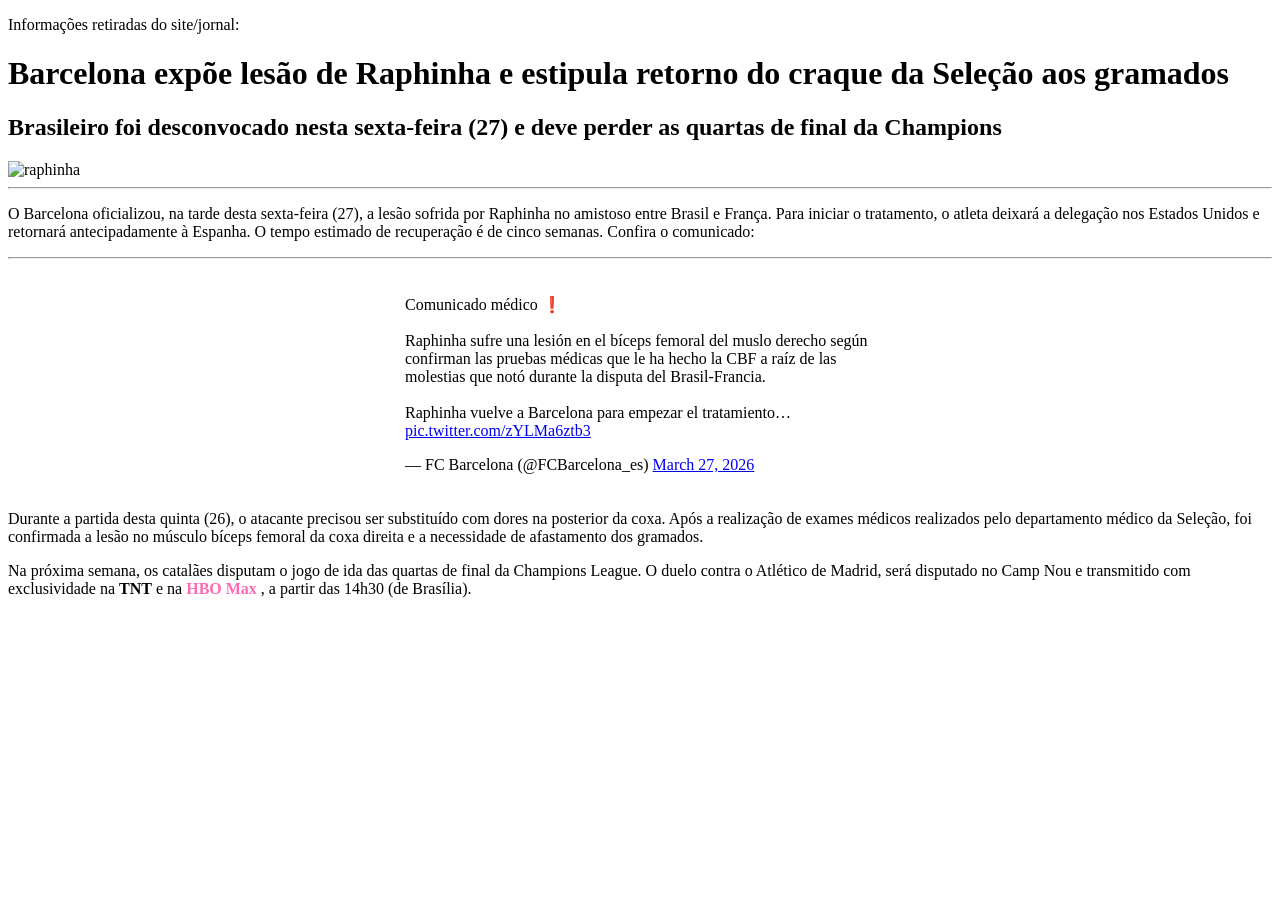
==== index.html @ d181cec1 "Rename index.html.html to index.html" ====
<!DOCTYPE html>
<html lang="pt-br">

<head>

    <head>
        <meta charset="UTF-8">
        <meta name="viewport" content="width=device-width, initial-scale=1.0">
        <link href="https://fonts.googleapis.com/css2?family=Barlow+Condensed:ital,wght@0,400;0,700;1,700&display=swap"
            rel="stylesheet">
        <link rel="stylesheet" href="Escola.css">
        <title>Noticias</title>
    </head>

</head>

<body>
<p>Informações retiradas do site/jornal:</p> <a href="https://tntsports.com.br/melhorfuteboldomundo/Barcelona-expoe-lesao-de-Raphinha-e-estipula-retorno-do-craque-da-Selecao-aos-gramados-20260327-0005.html"></a>
    <h1><b>Barcelona expõe lesão de Raphinha e estipula retorno do craque da Seleção aos gramados</b></h1>
    <h2>Brasileiro foi desconvocado nesta sexta-feira (27) e deve perder as quartas de final da Champions</h2>
    <img src="raphinha tnt.jpg" alt="raphinha">
    <hr>
    <p>O Barcelona oficializou, na tarde desta sexta-feira (27), a lesão sofrida por Raphinha no amistoso entre Brasil e
        França. Para iniciar o tratamento, o atleta deixará a delegação nos Estados Unidos e retornará antecipadamente à
        Espanha. O tempo estimado de recuperação é de cinco semanas. Confira o comunicado:</p>
    <hr>
    <div style="display: flex; justify-content: center; width: 100%; margin: 20px 0;">
        <div style="width: 100%; max-width: 550px;">

            <blockquote class="twitter-tweet">
                <p lang="es" dir="ltr">Comunicado médico ❗<br><br>Raphinha sufre una lesión en el bíceps femoral del
                    muslo derecho según confirman las pruebas médicas que le ha hecho la CBF a raíz de las molestias que
                    notó durante la disputa del Brasil-Francia.<br><br>Raphinha vuelve a Barcelona para empezar el
                    tratamiento… <a href="https://t.co/zYLMa6ztb3">pic.twitter.com/zYLMa6ztb3</a></p>
                &mdash; FC Barcelona (@FCBarcelona_es)
                <a href="https://twitter.com/FCBarcelona_es/status/2037610033735709084?ref_src=twsrc%5Etfw">March 27,
                    2026</a>
            </blockquote>
            <script async src="https://platform.twitter.com/widgets.js" charset="utf-8"></script>

        </div>
    </div>
    <p>Durante a partida desta quinta (26), o atacante precisou ser substituído com dores na posterior da coxa. Após a
        realização de exames médicos realizados pelo departamento médico da Seleção, foi confirmada a lesão no músculo
        bíceps femoral da coxa direita e a necessidade de afastamento dos gramados.</p>
    <p>Na próxima semana, os catalães disputam o jogo de ida das quartas de final da Champions League. O duelo contra o Atlético de Madrid, será disputado no Camp Nou e transmitido com exclusividade na <b>TNT</b> e na <span style="color: hotpink;"><b>HBO Max</b></span> , a partir das 14h30 (de Brasília).</p>


</body>

</html>
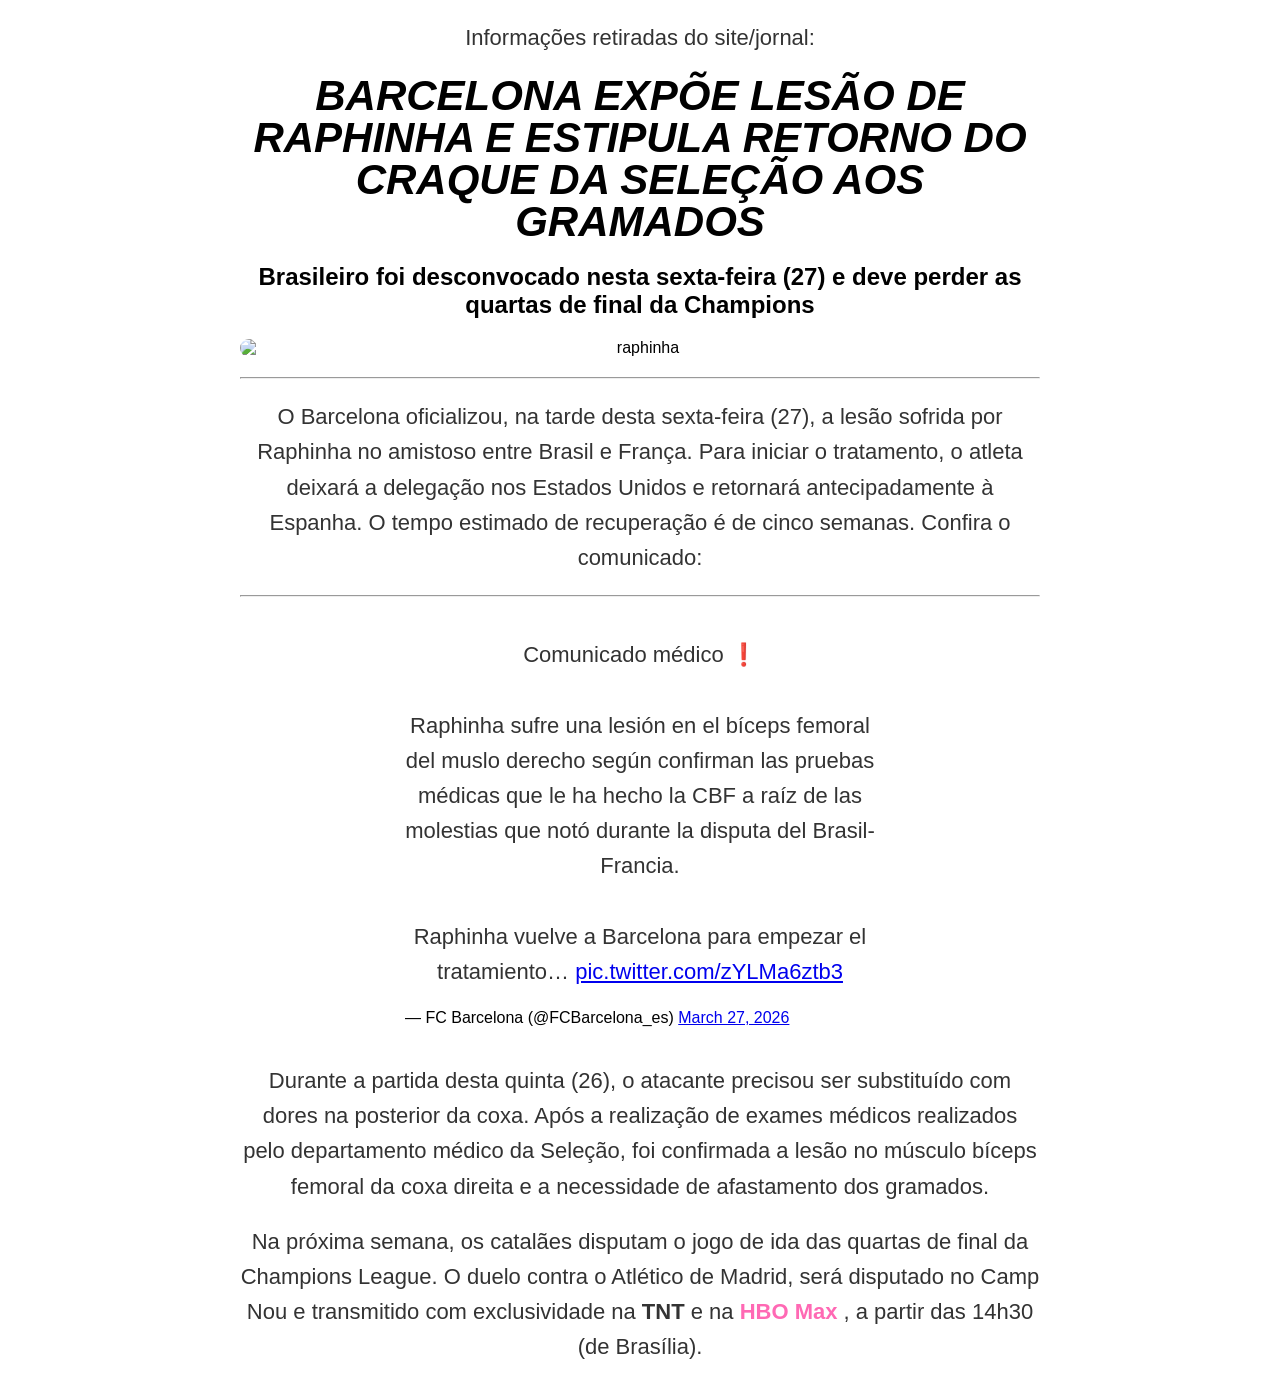
==== commit f3a60f93: "Update index.html" ====
--- a/index.html
+++ b/index.html
@@ -18,7 +18,7 @@
 <p>Informações retiradas do site/jornal:</p> <a href="https://tntsports.com.br/melhorfuteboldomundo/Barcelona-expoe-lesao-de-Raphinha-e-estipula-retorno-do-craque-da-Selecao-aos-gramados-20260327-0005.html"></a>
     <h1><b>Barcelona expõe lesão de Raphinha e estipula retorno do craque da Seleção aos gramados</b></h1>
     <h2>Brasileiro foi desconvocado nesta sexta-feira (27) e deve perder as quartas de final da Champions</h2>
-    <img src="raphinha tnt.jpg" alt="raphinha">
+    <img src="raphinhatnt.jpg" alt="raphinha">
     <hr>
     <p>O Barcelona oficializou, na tarde desta sexta-feira (27), a lesão sofrida por Raphinha no amistoso entre Brasil e
         França. Para iniciar o tratamento, o atleta deixará a delegação nos Estados Unidos e retornará antecipadamente à
--- a/Escola.css
+++ b/Escola.css
@@ -0,0 +1,43 @@
+/* 1. Fonte Barlow Condensed para tudo */
+* {
+    font-family: 'Barlow Condensed', sans-serif;
+    box-sizing: border-box;
+}
+
+/* 2. Centraliza Títulos, Imagem e Parágrafo de uma vez */
+h1, h2, p, img, hr {
+    display: block;
+    margin: 20px auto;
+    max-width: 800px;
+    text-align: center;
+}
+
+/* 3. Estilos específicos estilo TNT */
+h1 { 
+    font-weight: 700; 
+    text-transform: uppercase; 
+    font-style: italic; 
+    font-size: 42px; 
+    line-height: 1;
+}
+
+p { 
+    font-size: 22px; 
+    line-height: 1.6; 
+    color: #333; 
+}
+
+img { 
+    width: 100%; 
+    height: auto; 
+    border-radius: 10px; 
+
+.centralizar-tweet {
+  display: flex !important;
+  justify-content: center !important;
+  align-items: center !important;
+  width: 100% !important;
+}
+
+
+}
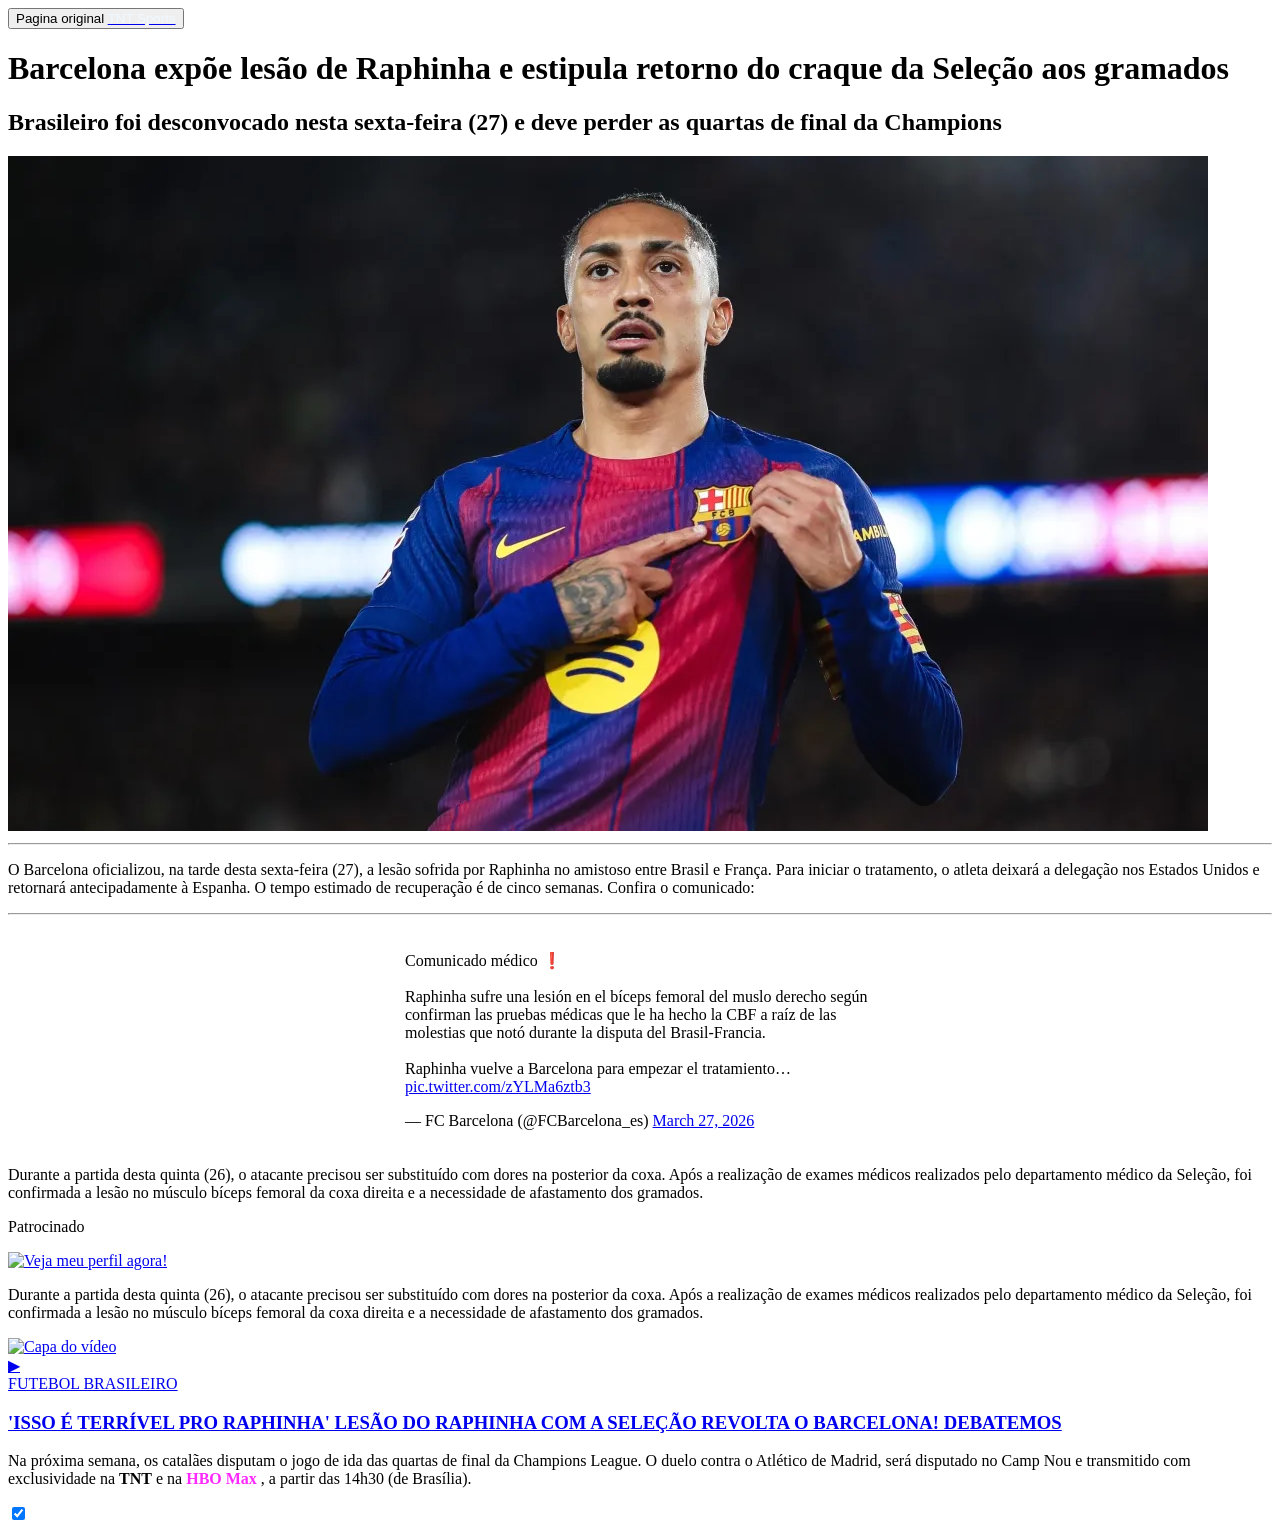
==== commit 115d5ae5: "index" ====
--- a/index.html
+++ b/index.html
@@ -3,19 +3,26 @@
 
 <head>
 
-    <head>
+    
         <meta charset="UTF-8">
         <meta name="viewport" content="width=device-width, initial-scale=1.0">
         <link href="https://fonts.googleapis.com/css2?family=Barlow+Condensed:ital,wght@0,400;0,700;1,700&display=swap"
             rel="stylesheet">
         <link rel="stylesheet" href="Escola.css">
+        <link rel="stylesheet" href="helloword.java">
         <title>Noticias</title>
-    </head>
-
+    
 </head>
 
 <body>
-<p>Informações retiradas do site/jornal:</p> <a href="https://tntsports.com.br/melhorfuteboldomundo/Barcelona-expoe-lesao-de-Raphinha-e-estipula-retorno-do-craque-da-Selecao-aos-gramados-20260327-0005.html"></a>
+<!-- From Uiverse.io by satyamchaudharydev --> 
+<button>
+    Pagina original <a href="https://tntsports.com.br/melhorfuteboldomundo/Barcelona-expoe-lesao-de-Raphinha-e-estipula-retorno-do-craque-da-Selecao-aos-gramados-20260327-0005.html" target="_blank" > <span style="color: aliceblue;">TNT Sports</a>
+    <div class="arrow-wrapper">
+        <div class="arrow"></div>
+
+    </div>
+</button>
     <h1><b>Barcelona expõe lesão de Raphinha e estipula retorno do craque da Seleção aos gramados</b></h1>
     <h2>Brasileiro foi desconvocado nesta sexta-feira (27) e deve perder as quartas de final da Champions</h2>
     <img src="raphinhatnt.jpg" alt="raphinha">
@@ -43,9 +50,99 @@
     <p>Durante a partida desta quinta (26), o atacante precisou ser substituído com dores na posterior da coxa. Após a
         realização de exames médicos realizados pelo departamento médico da Seleção, foi confirmada a lesão no músculo
         bíceps femoral da coxa direita e a necessidade de afastamento dos gramados.</p>
-    <p>Na próxima semana, os catalães disputam o jogo de ida das quartas de final da Champions League. O duelo contra o Atlético de Madrid, será disputado no Camp Nou e transmitido com exclusividade na <b>TNT</b> e na <span style="color: hotpink;"><b>HBO Max</b></span> , a partir das 14h30 (de Brasília).</p>
+
+<div class="meu-anuncio">
+    <p>Patrocinado</p>
+    <a href="https://www.tiktok.com/@ttkbisteca?is_from_webapp=1&sender_device=pc" target="_blank" rel="noopener">
+        <img src="tiktok.jpeg" alt="Veja meu perfil agora!">
+    </a>
+</div>
+
+<p>Durante a partida desta quinta (26), o atacante precisou ser substituído com dores na posterior da coxa. Após a realização de exames médicos realizados pelo departamento médico da Seleção, foi confirmada a lesão no músculo bíceps femoral da coxa direita e a necessidade de afastamento dos gramados.</p>
+
+  <div class="container-anuncios">
+    <a href="https://youtu.be/c5UFCjpxZac?si=zrxcAFXMUofKiNSG" target="_blank" class="card-noticia">
+        <div class="foto-container">
+            <img src="capavd.jpg" alt="Capa do vídeo">
+            <div class="play-icon">▶</div>
+        </div>
+        
+        <div class="texto-container">
+            <span class="categoria">FUTEBOL BRASILEIRO</span>
+            <h3 class="titulo">'ISSO É TERRÍVEL PRO RAPHINHA' LESÃO DO RAPHINHA COM A SELEÇÃO REVOLTA O BARCELONA! DEBATEMOS</h3>
+
+        </div>
+    </a>
+</div>  
+    
+<p>Na próxima semana, os catalães disputam o jogo de ida das quartas de final da Champions League. O duelo contra o Atlético de Madrid, será disputado no Camp Nou e transmitido com exclusividade na <b>TNT</b> e na <span style="color: #ff28ff;"><b>HBO Max</b></span> , a partir das 14h30 (de Brasília).</p>
+<!-- From Uiverse.io by kelvyn_8843 --> 
+<label class="container">
+  <input checked="checked" type="checkbox" />
+  <div class="checkmark"></div>
+  <div class="torch">
+    <div class="head">
+      <div class="face top">
+        <div></div>
+        <div></div>
+        <div></div>
+        <div></div>
+      </div>
+      <div class="face left">
+        <div></div>
+        <div></div>
+        <div></div>
+        <div></div>
+      </div>
+      <div class="face right">
+        <div></div>
+        <div></div>
+        <div></div>
+        <div></div>
+      </div>
+    </div>
+    <div class="stick">
+      <div class="side side-left">
+        <div></div>
+        <div></div>
+        <div></div>
+        <div></div>
+        <div></div>
+        <div></div>
+        <div></div>
+        <div></div>
+        <div></div>
+        <div></div>
+        <div></div>
+        <div></div>
+        <div></div>
+        <div></div>
+        <div></div>
+        <div></div>
+      </div>
+      <div class="side side-right">
+        <div></div>
+        <div></div>
+        <div></div>
+        <div></div>
+        <div></div>
+        <div></div>
+        <div></div>
+        <div></div>
+        <div></div>
+        <div></div>
+        <div></div>
+        <div></div>
+        <div></div>
+        <div></div>
+        <div></div>
+        <div></div>
+      </div>
+    </div>
+  </div>
+</label>
 
 
 </body>
 
-</html>
+</html>
